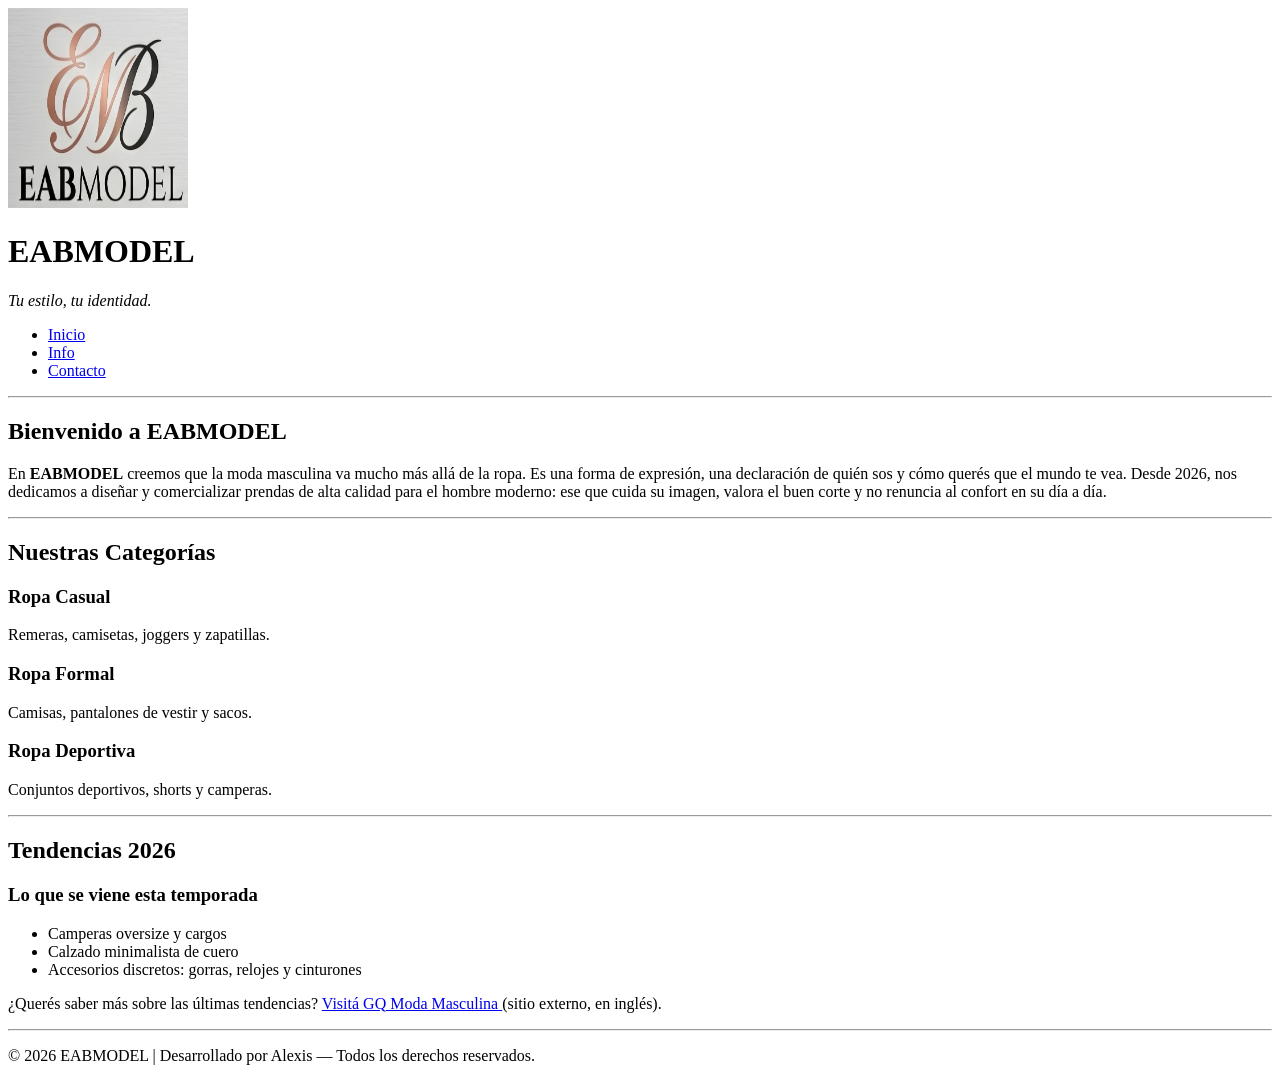
==== index.html @ 86495508 "Agregue imagenes, titulos e informacion. Incluyendo la carpeta Imagenes para guardar las futuras fot" ====
<!DOCTYPE html>
<html lang="es">
<head>
    <meta charset="UTF-8">
    <meta name="viewport" content="width=device-width, initial-scale=1.0">      
    <title>EABMODEL | Indumentaria Masculina</title>
</head>
<body>
    <header>
        <img src="Imagenes/Logo_EABMODEL.jpeg" alt="Logo EABMODEL" width="180" height="200">
        <h1>EABMODEL</h1>
        <p><em>Tu estilo, tu identidad.</em></p>
        <nav>
            <ul>
                <li><a href="index.html">Inicio</a></li>
                <li><a href="info.html">Info</a></li>
                <li><a href="contacto.html">Contacto</a></li>
            </ul>
        </nav>
    </header>

    <hr>

    <main>
        <section id="bienvenida">
            <h2>Bienvenido a EABMODEL</h2>
            <p>En <strong>EABMODEL</strong> creemos que la moda masculina va mucho más allá de la ropa. Es una forma de expresión, una declaración de quién sos y cómo querés que el mundo te vea. Desde 2026, nos dedicamos a diseñar y comercializar prendas de alta calidad para el hombre moderno: ese que cuida su imagen, valora el buen corte y no renuncia al confort en su día a día.</p>
        </section>

        <hr>

        <section id="categorias">
            <h2>Nuestras Categorías</h2>
            <article>
                <h3>Ropa Casual</h3>
                <p>Remeras, camisetas, joggers y zapatillas.</p>
            </article>
            <article>
                <h3>Ropa Formal</h3>
                <p>Camisas, pantalones de vestir y sacos.</p>
            </article>
            <article>
                <h3>Ropa Deportiva</h3>
                <p>Conjuntos deportivos, shorts y camperas.</p>
            </article>
        </section>

        <hr>

        <section id="tendencias">
            <h2>Tendencias 2026</h2>
            <h3>Lo que se viene esta temporada</h3>
            <ul>
                <li>Camperas oversize y cargos</li>
                <li>Calzado minimalista de cuero</li>
                <li>Accesorios discretos: gorras, relojes y cinturones</li>
            </ul>
            <p>
                ¿Querés saber más sobre las últimas tendencias?
                <a href="https://www.kronosindumentaria.com.ar/" target="_blank" rel="noopener noreferrer">
                    Visitá GQ Moda Masculina
                </a>
                (sitio externo, en inglés).
            </p>
        </section>

    </main>

    <hr>

    <footer>
        <p>&copy; 2026 EABMODEL | Desarrollado por Alexis &mdash; Todos los derechos reservados.</p>
    </footer>

</body>
</html>
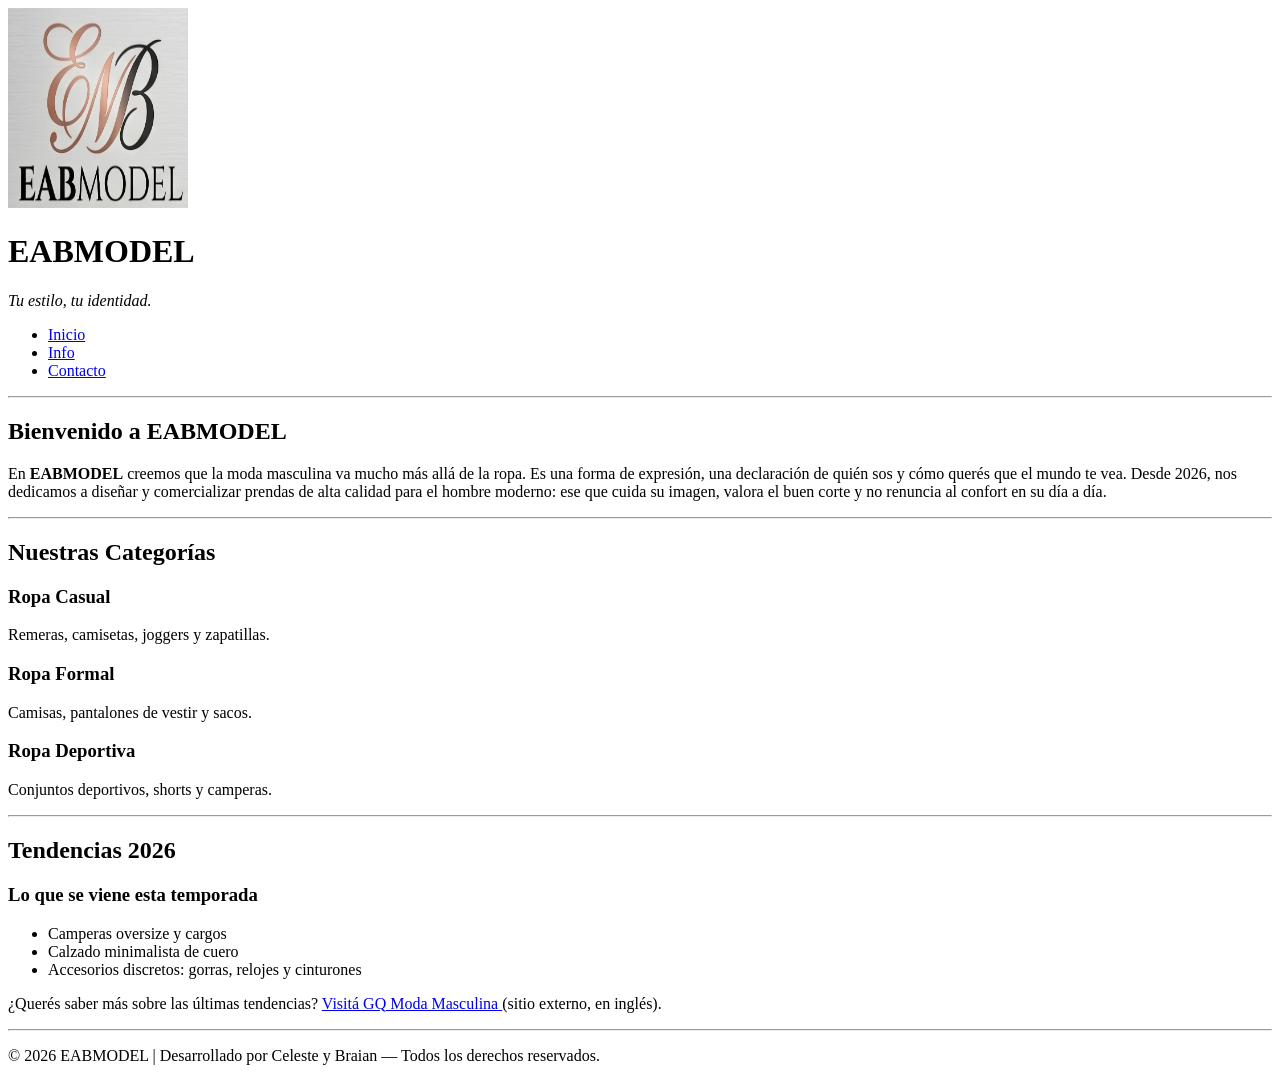
==== commit 9bcfa9b5: "Agregue el nombre de ambos autores en el footer" ====
--- a/index.html
+++ b/index.html
@@ -69,7 +69,7 @@
     <hr>
 
     <footer>
-        <p>&copy; 2026 EABMODEL | Desarrollado por Alexis &mdash; Todos los derechos reservados.</p>
+        <p>&copy; 2026 EABMODEL | Desarrollado por Celeste y Braian &mdash; Todos los derechos reservados.</p>
     </footer>
 
 </body>
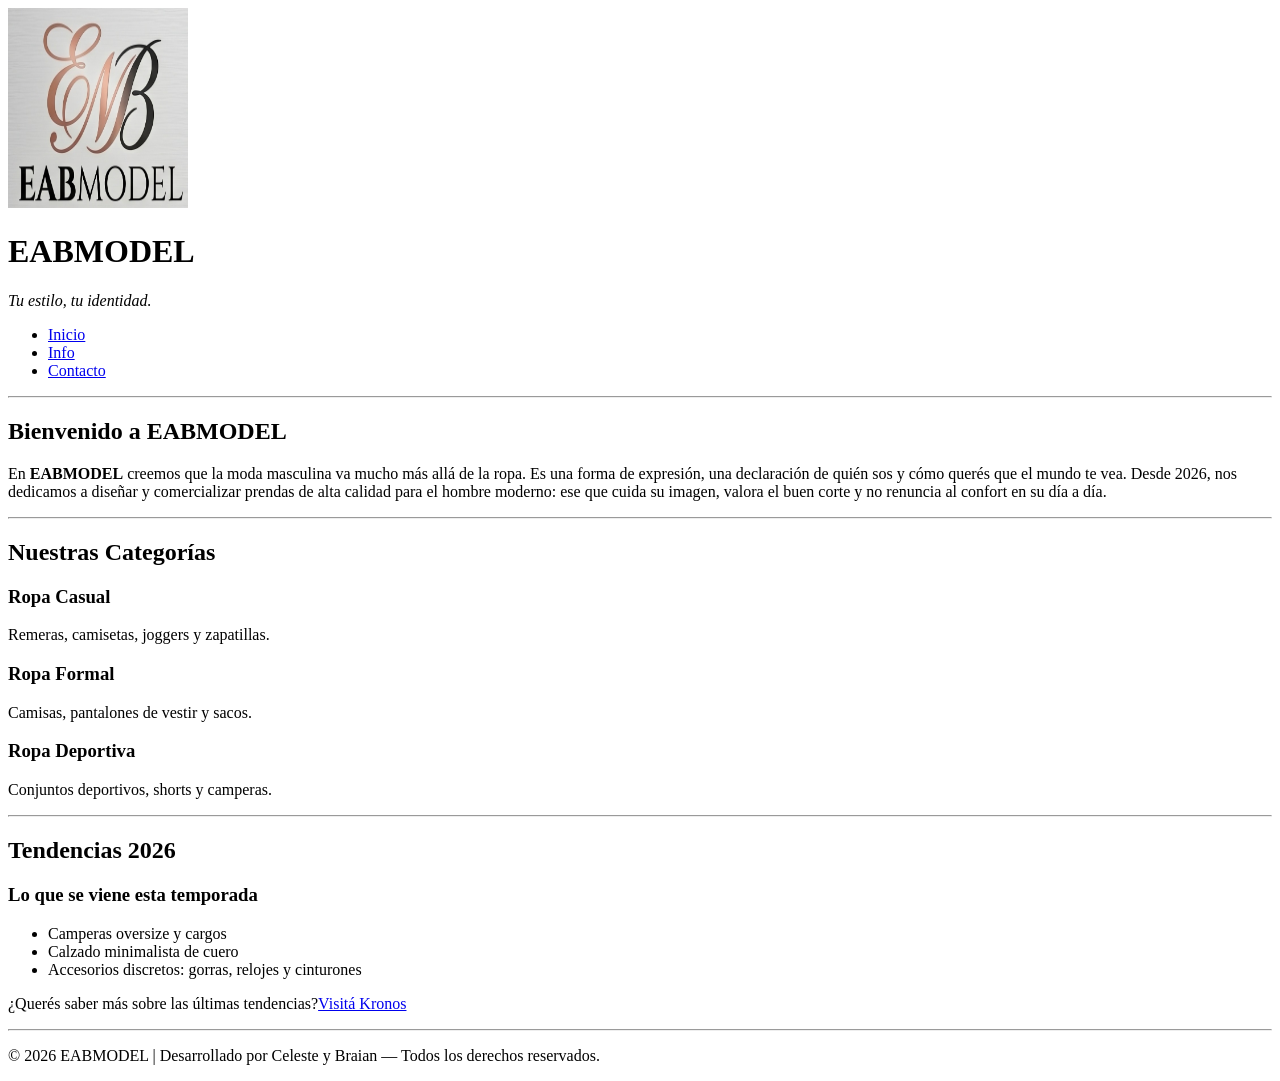
==== commit 3263de2e: "Agrugue un nuevo archivo repuesta.html para que cuando se Envie un formulario salga una pantalla dan" ====
--- a/index.html
+++ b/index.html
@@ -55,13 +55,7 @@
                 <li>Calzado minimalista de cuero</li>
                 <li>Accesorios discretos: gorras, relojes y cinturones</li>
             </ul>
-            <p>
-                ¿Querés saber más sobre las últimas tendencias?
-                <a href="https://www.kronosindumentaria.com.ar/" target="_blank" rel="noopener noreferrer">
-                    Visitá GQ Moda Masculina
-                </a>
-                (sitio externo, en inglés).
-            </p>
+            <p>¿Querés saber más sobre las últimas tendencias?<a href="https://www.kronosindumentaria.com.ar/" target="_blank" rel="noopener noreferrer">Visitá Kronos</a></p>
         </section>
 
     </main>
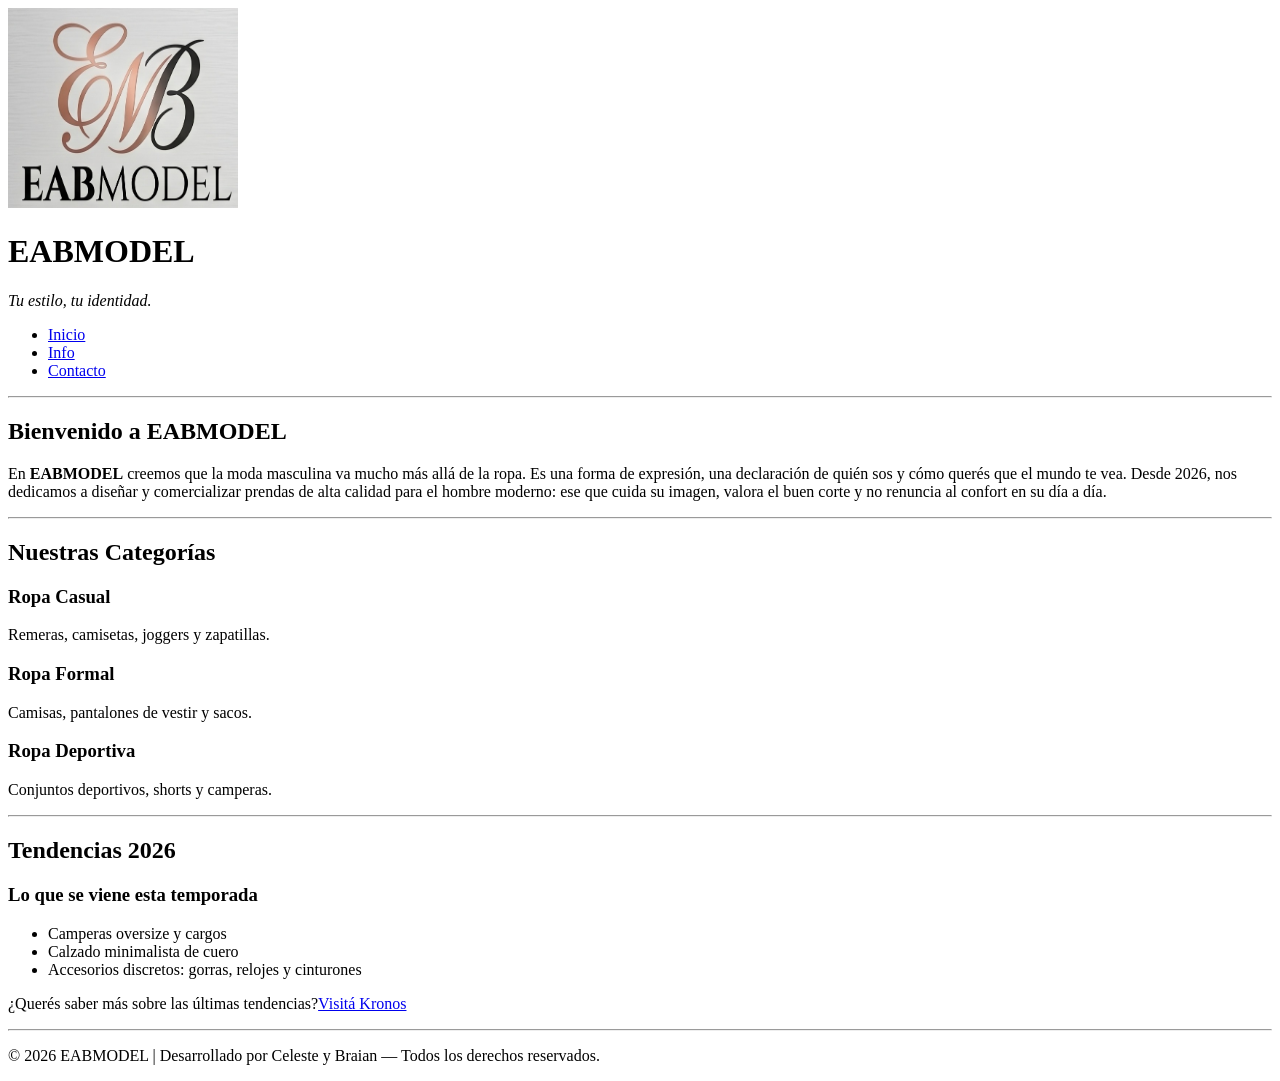
==== commit 739b3016: "Agregue clases a todas las etiquetas para facilitar el CSS, tambien agregue el link para vincular el" ====
--- a/index.html
+++ b/index.html
@@ -2,15 +2,16 @@
 <html lang="es">
 <head>
     <meta charset="UTF-8">
-    <meta name="viewport" content="width=device-width, initial-scale=1.0">      
+    <meta name="viewport" content="width=device-width, initial-scale=1.0">
+    <link rel="stylesheet" href="style.css">
     <title>EABMODEL | Indumentaria Masculina</title>
 </head>
 <body>
-    <header>
-        <img src="Imagenes/Logo_EABMODEL.jpeg" alt="Logo EABMODEL" width="180" height="200">
+    <header class="header">
+        <img src="Imagenes/Logo_EABMODEL.jpeg" alt="Logo EABMODEL" width="230" height="200">
         <h1>EABMODEL</h1>
         <p><em>Tu estilo, tu identidad.</em></p>
-        <nav>
+        <nav class="nav">
             <ul>
                 <li><a href="index.html">Inicio</a></li>
                 <li><a href="info.html">Info</a></li>
@@ -21,15 +22,15 @@
 
     <hr>
 
-    <main>
-        <section id="bienvenida">
+    <main class="main">
+        <section class="bienvenida">
             <h2>Bienvenido a EABMODEL</h2>
             <p>En <strong>EABMODEL</strong> creemos que la moda masculina va mucho más allá de la ropa. Es una forma de expresión, una declaración de quién sos y cómo querés que el mundo te vea. Desde 2026, nos dedicamos a diseñar y comercializar prendas de alta calidad para el hombre moderno: ese que cuida su imagen, valora el buen corte y no renuncia al confort en su día a día.</p>
         </section>
 
         <hr>
 
-        <section id="categorias">
+        <section class="categorias">
             <h2>Nuestras Categorías</h2>
             <article>
                 <h3>Ropa Casual</h3>
@@ -47,7 +48,7 @@
 
         <hr>
 
-        <section id="tendencias">
+        <section class="tendencias">
             <h2>Tendencias 2026</h2>
             <h3>Lo que se viene esta temporada</h3>
             <ul>
@@ -62,7 +63,7 @@
 
     <hr>
 
-    <footer>
+    <footer class="footer">
         <p>&copy; 2026 EABMODEL | Desarrollado por Celeste y Braian &mdash; Todos los derechos reservados.</p>
     </footer>
 
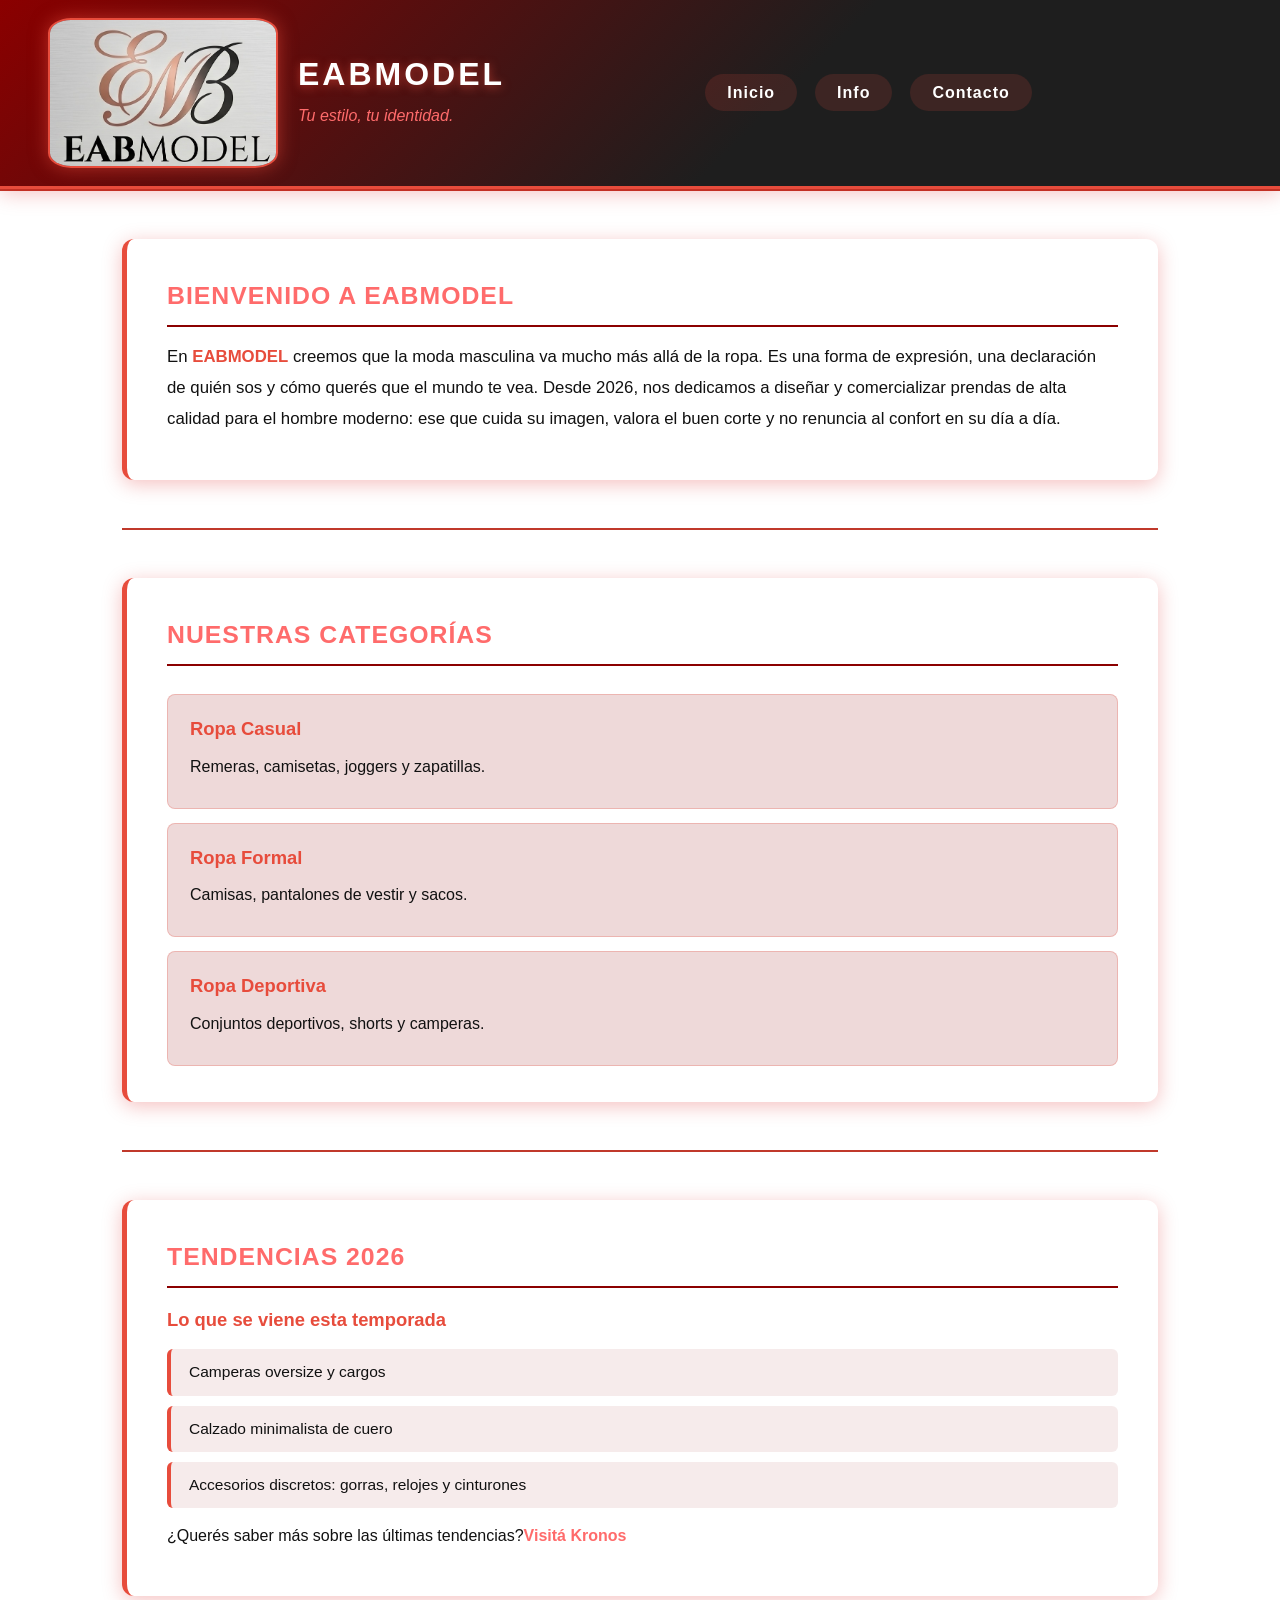
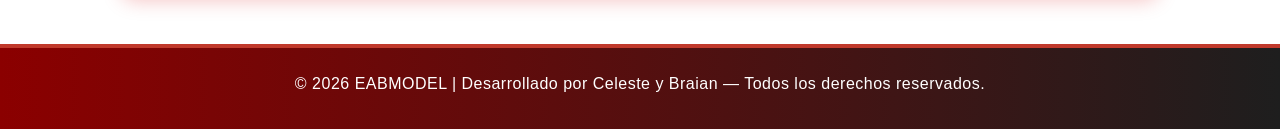
==== commit a72df89f: "Agregue una estructura CSS que incluye el index completo y el nav y footer" ====
--- a/index.html
+++ b/index.html
@@ -8,16 +8,22 @@
 </head>
 <body>
     <header class="header">
-        <img src="Imagenes/Logo_EABMODEL.jpeg" alt="Logo EABMODEL" width="230" height="200">
-        <h1>EABMODEL</h1>
-        <p><em>Tu estilo, tu identidad.</em></p>
-        <nav class="nav">
-            <ul>
-                <li><a href="index.html">Inicio</a></li>
-                <li><a href="info.html">Info</a></li>
-                <li><a href="contacto.html">Contacto</a></li>
-            </ul>
-        </nav>
+        <div class="logo_texto">
+        <img src="Imagenes/Logo_EABMODEL.jpeg" alt="Logo EABMODEL">
+
+            <div class="header_info">
+                <h1>EABMODEL</h1>
+                <p><em>Tu estilo, tu identidad.</em></p>
+            </div>
+        </div>
+
+    <nav class="nav">
+        <ul>
+            <li><a href="index.html">Inicio</a></li>
+            <li><a href="info.html">Info</a></li>
+            <li><a href="contacto.html">Contacto</a></li>
+        </ul>
+    </nav>
     </header>
 
     <hr>
--- a/style.css
+++ b/style.css
@@ -0,0 +1,278 @@
+
+:root {
+    --rojo-oscuro:    #8B0000;
+    --rojo-principal: #C0392B;
+    --rojo-vivo:      #E74C3C;
+    --rojo-claro:     #FF6B6B;
+    --negro:          #111111;
+    --gris-oscuro:    #1E1E1E;
+    --gris-medio:     #2C2C2C;
+    --gris-claro:     #F5F5F5;
+    --blanco:         #FFFFFF;
+    --sombra:         0 4px 20px rgba(216, 5, 5, 0.25);
+    --transicion:     0.3s ease; /* hace que la transición sea suave y tenga una duración de 0.3s*/
+}
+
+/* ---------- Reset---------- */
+* {
+    box-sizing: border-box;
+    margin: 0; /* Elimina el margen por defecto de todos los elementos */
+    padding: 0; /* Elimina el padding por defecto de todos los elementos */
+}
+
+body {
+    font-family: 'Lucida Sans', 'Lucida Sans Regular', 'Lucida Grande', 'Lucida Sans Unicode', Geneva, Verdana, sans-serif; /* Define la fuente por defecto*/
+    background-color: var(--blanco); /* color de fondo de toda la página*/
+    color: var(--negro); /* color del texto*/
+    line-height: 1.7; /* espacio entre líneas*/
+    min-height: 100vh; /* altura minima de la página*/
+    display: flex; /* Los elementos van en fila*/
+    flex-direction: column; /* Los elementos van en columna*/
+}
+
+/* Separadores hr */
+hr {
+    border: none; /* elimina el borde por defecto*/
+    border-top: 2px solid var(--rojo-principal); /* color y grosor del borde*/
+    margin: 0; /* elimina el margen por defecto*/
+}
+
+.header {
+    background: linear-gradient(135deg, var(--rojo-oscuro) 0%, var(--gris-oscuro) 60%);/*Gradient es una transicion entre dos colores*/
+    display: flex; /* Los elementos van en fila*/
+    justify-content: space-between; /*Los elementos se separan*/
+    align-items: center; /* Los elementos se alinean al centro*/
+    padding: 18px 48px; /* 18px arriba y abajo, 48px izquierda y derecha*/
+    box-shadow: var(--sombra); /* Sombra del header*/
+    position: sticky; /* Hace que el header se quede en la parte superior al hacer scroll*/
+    top: 0; /* Distancia del header al tope*/
+    z-index: 100; /* Orden de las capas*/
+    border-bottom: 3px solid var(--rojo-vivo); /* Borde inferior*/
+}
+
+/* Logo + texto */
+.logo_texto {
+    display: flex; /* Establece el modelo de caja flex*/
+    align-items: center; /*Alinea los elementos verticalmente*/
+    gap: 20px; /* Espacio entre elementos*/
+}
+
+/* Logo */
+.header img {
+    width: 230px; /*Tamaño del logo*/
+    height: 150px;/*Tamaño del logo*/
+    object-fit: cover; /* Hace que la imagen cubra todo el contenedor*/
+    border-radius: 10%; /*Redondea los bordes del logo*/
+    border: 2px solid var(--rojo-vivo);/*Borde del logo*/
+    box-shadow: 0 0 18px rgba(231, 76, 60, 0.55);/*Sombra del logo*/
+    transition: transform var(--transicion), box-shadow var(--transicion);/* Transición del logo*/
+}
+
+.header img:hover {
+    transform: scale(1.07);/* Escala el logo al pasar el mouse*/
+    box-shadow: 0 0 28px rgba(231, 76, 60, 0.85);/* Sombra del logo al pasar el mouse*/
+}
+
+/* Texto */
+.header_info {
+    display: flex; /* Establece el modelo de caja flex*/
+    flex-direction: column; /* Establece la dirección de los elementos*/
+    justify-content: center; /*Justifica los elementos verticalmente*/
+}
+
+.header_info h1 {
+    font-size: 2rem; /* Tamaño del título*/
+    font-weight: 900; /* Grosor del título*/
+    letter-spacing: 3px; /* Espacio entre letras*/
+    color: var(--blanco); /* Color del título*/
+    text-transform: uppercase; /* Mayúsculas*/
+    text-shadow: 0 2px 10px rgba(231, 76, 60, 0.6); /* Sombra del título*/
+}
+
+.header_info p em {
+    font-size: 1rem;/* Tamaño del párrafo*/
+    color: var(--rojo-claro);/* Color del párrafo*/
+    font-style: italic;/* Cursiva*/
+}
+
+/* NAV */
+.nav {
+    flex: 1; /* Ocupa todo el espacio disponible*/
+    display: flex; /* Establece el modelo de caja flex*/
+    justify-content: center; /*Centra los elementos horizontalmente*/
+}
+
+.nav ul {
+    list-style: none; /* Elimina la viñeta*/
+    display: flex; /* Establece el modelo de caja flex*/
+    gap: 18px; /* Espacio entre elementos*/
+    align-items: center; /*Alinea los elementos verticalmente*/
+}
+
+.nav ul li a {
+    color: var(--blanco); /* Color del texto*/
+    text-decoration: none; /* Elimina el subrayado*/
+    font-weight: 600; /* Grosor del texto*/
+    font-size: 1rem; /* Tamaño del texto*/
+    letter-spacing: 1px; /* Espacio entre letras*/
+    padding: 8px 20px; /* Padding del botón*/
+    border-radius: 30px; /* Redondea los bordes*/
+    border: 2px solid transparent; /* Borde transparente*/
+    background-color: rgba(231, 76, 60, 0.15);/* Color de fondo*/
+    transition: background-color var(--transicion),/* Transición del botón*/
+                border-color var(--transicion),/* Transición del botón*/
+                transform var(--transicion);/* Transición del botón*/
+}
+
+.nav ul li a:hover {
+    background-color: var(--rojo-vivo);
+    border-color: var(--rojo-claro);
+    transform: translateY(-2px);
+}
+
+/*MAIN*/
+
+.main {
+    flex: 1; /* El main ocupa todo el espacio disponible*/
+    max-width: 1100px;/* Ancho máximo del main*/
+    width: 100%;/* Ancho del main*/
+    margin: 48px auto;/* Margen del main*/
+    padding: 0 32px;/* Padding del main*/
+    display: flex; /* Establece el modelo de caja flex*/
+    flex-direction: column; /* Establece la dirección de los elementos*/
+    gap: 48px; /* Espacio entre los elementos*/
+}
+
+/* SECCIONES GENERALES*/
+
+.main section {
+    background: var(--blanco); /* Color de fondo*/
+    border-radius: 12px; /* Redondea los bordes*/
+    padding: 36px 40px; /* Padding del contenido*/
+    border-left: 5px solid var(--rojo-vivo); /* Borde izquierdo*/
+    box-shadow: var(--sombra); /* Sombra del contenido*/
+    transition: transform var(--transicion) /* Transición del contenido*/
+}
+
+.main section:hover {
+    transform: translateY(-3px); /* Efecto de elevación al pasar el mouse*/
+}
+
+/* ---------- Títulos ---------- */
+
+h1 { font-size: 2rem; /* Tamaño del título*/ }
+
+h2 {
+    font-size: 1.55rem;/* Tamaño del título*/
+    font-weight: 700;/* Grosor del título*/
+    color: var(--rojo-claro);/* Color del título*/
+    margin-bottom: 14px;/* Margen inferior*/
+    padding-bottom: 8px;/* Padding inferior*/
+    border-bottom: 2px solid var(--rojo-oscuro);/* Borde inferior*/
+    letter-spacing: 1px;/* Espacio entre letras*/
+    text-transform: uppercase;/* Mayúsculas*/
+}
+
+h3 {
+    font-size: 1.15rem;/* Tamaño del título*/
+    font-weight: 600;/* Grosor del título*/
+    color: var(--rojo-vivo);/* Color del título*/
+    margin: 16px 0 8px;/* Margen del título*/
+}
+
+p {
+    color: var(--negro);/* Color del texto*/
+    font-size: 1rem;/* Tamaño del texto*/
+    margin-bottom: 10px;/* Margen inferior*/
+}
+
+/* ---------- Links dentro del contenido ---------- */
+a {
+    color: var(--rojo-claro);/* Color del link*/
+    text-decoration: none;/* Elimina el subrayado*/
+    font-weight: 600;/* Grosor del link*/
+    transition: color var(--transicion);/* Transición del link*/
+}
+
+a:hover {
+    color: var(--rojo-oscuro);/* Color del link*/
+    text-decoration: underline;/* Subrayado*/
+}
+
+/* INDEX — Sección Bienvenida */
+
+.bienvenida p {
+    font-size: 1.05rem;/* Tamaño del texto*/
+    line-height: 1.85;/* Espaciado entre líneas*/   
+}
+
+.bienvenida strong {
+    color: var(--rojo-vivo);/* Color del link*/
+}
+
+/* INDEX — Sección Categorías */
+
+.categorias {
+    display: flex;/* Establece el modelo de caja flex*/
+    flex-direction: column;/* Establece la dirección de los elementos*/
+    gap: 0;/* Espacio entre elementos*/
+}
+
+.categorias > div,  
+.categorias article {
+    background: rgba(139, 0, 0, 0.15);/* Color de fondo*/
+    border-radius: 8px;/* Redondea los bordes*/
+    padding: 18px 22px;/* Padding del contenido*/
+    margin-top: 14px;/* Margen superior*/
+    border: 1px solid rgba(231, 76, 60, 0.25);/* Borde del contenido*/
+    transition: background-color var(--transicion), border-color var(--transicion);/* Transición del contenido*/
+}
+
+.categorias article:hover {
+    background-color: rgba(192, 57, 43, 0.2);/* Color de fondo*/
+    border-color: var(--rojo-vivo);/* Color del borde*/
+}
+
+.categorias article h3 {
+    margin-top: 0;/* Margen superior*/
+}
+
+/* INDEX — Sección Tendencias */
+
+.tendencias ul {
+    list-style: none;/* Elimina la viñeta*/
+    padding: 0;/* Padding del contenido*/
+    margin: 14px 0;/* Margen del contenido*/
+    display: flex;/* Establece el modelo de caja flex*/
+    flex-direction: column;/* Establece la dirección de los elementos*/
+    gap: 10px;/* Espacio entre elementos*/
+}
+
+.tendencias ul li {
+    padding: 10px 18px;/* Padding del contenido*/
+    background: rgba(139, 0, 0, 0.08);/* Color de fondo*/
+    border-radius: 6px;/* Redondea los bordes*/
+    border-left: 4px solid var(--rojo-vivo);/* Borde izquierdo*/
+    color: var(--negro);/* Color del texto*/
+    font-size: 0.97rem;/* Tamaño del texto*/
+    transition: background-color var(--transicion);/* Transición del contenido*/
+}
+
+.tendencias ul li:hover {
+    background-color: rgba(231, 76, 60, 0.2);/* Color de fondo*/
+}
+
+/*FOOTER*/
+.footer {
+    background: linear-gradient(90deg, var(--rojo-oscuro), var(--gris-oscuro));
+    text-align: center;/* Centra el texto*/
+    padding: 22px 32px;/* Padding del contenido*/
+    font-size: 0.88rem;/* Tamaño del texto*/
+    letter-spacing: 0.5px;/* Espacio entre letras*/
+    border-top: 2px solid var(--rojo-principal);/* Borde superior*/
+    margin-top: auto;/* Margen superior*/
+}
+
+.footer, .footer p {
+    color: white;
+}
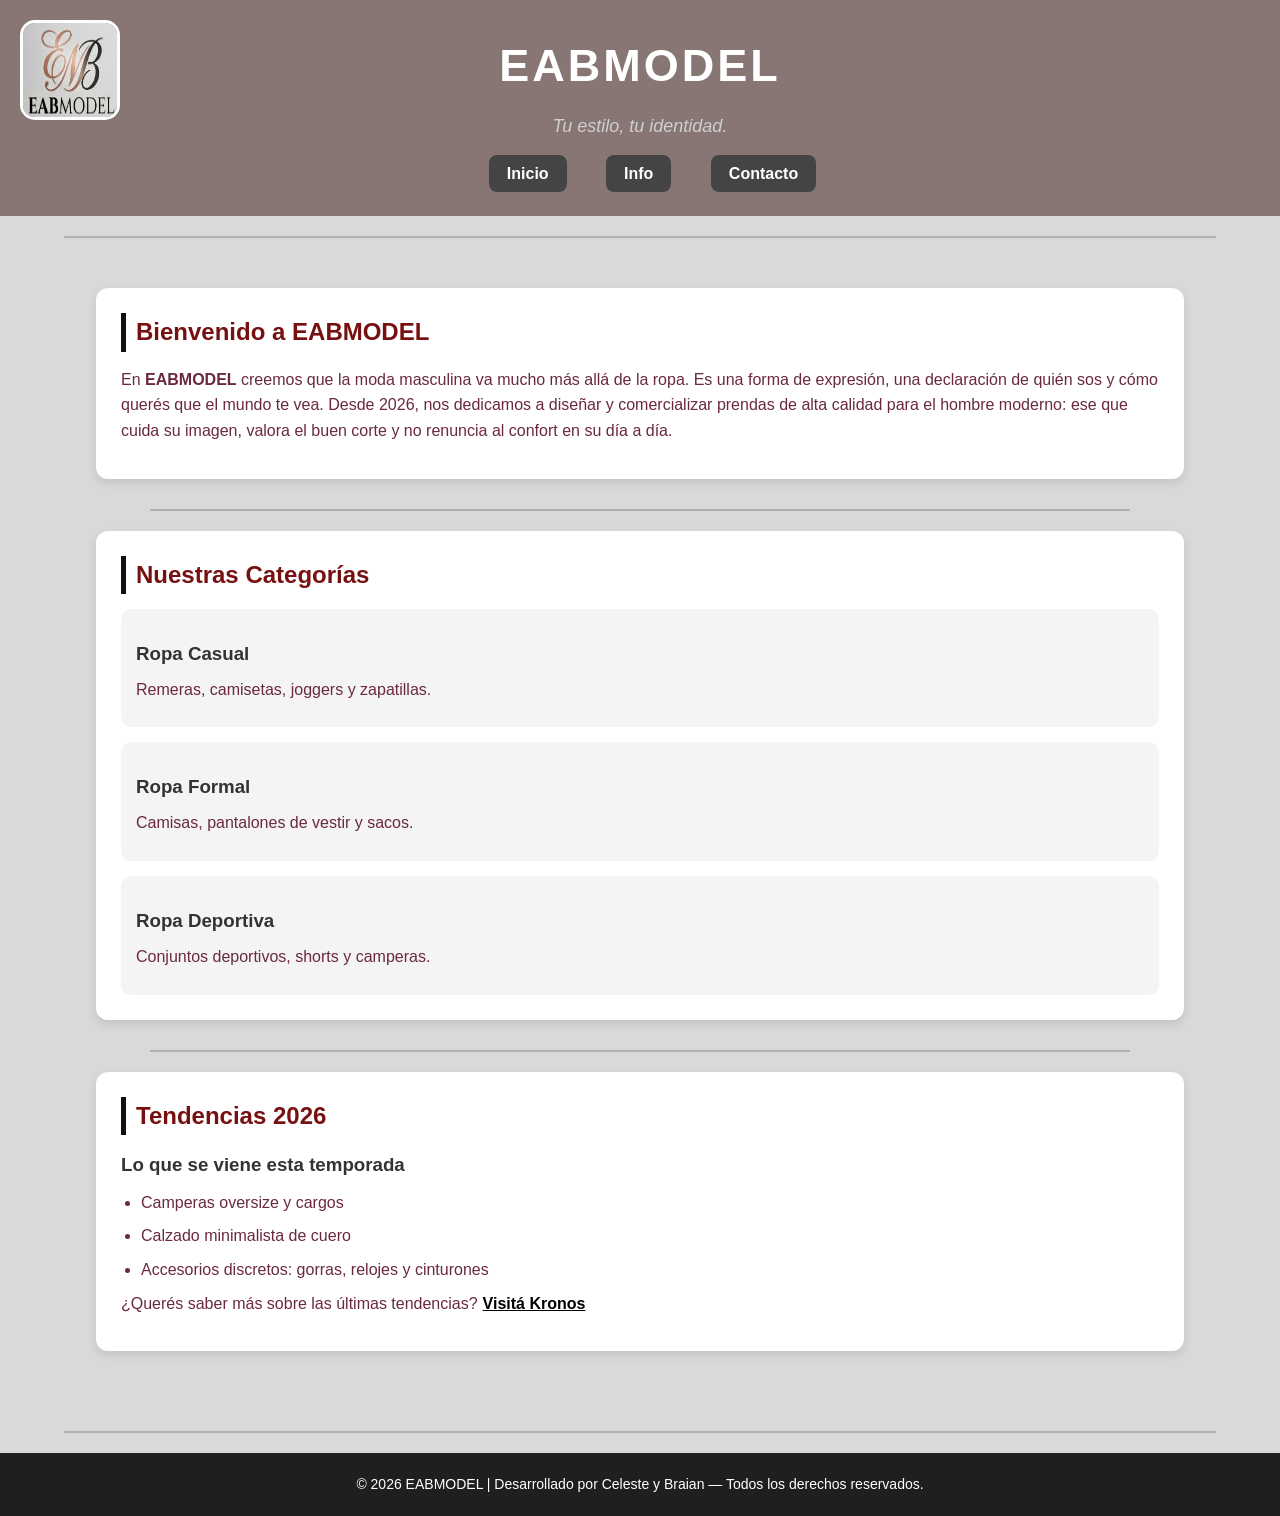
==== commit 147ed25a: "cambios" ====
--- a/index.html
+++ b/index.html
@@ -2,41 +2,35 @@
 <html lang="es">
 <head>
     <meta charset="UTF-8">
-    <meta name="viewport" content="width=device-width, initial-scale=1.0">
+    <meta name="viewport" content="width=device-width, initial-scale=1.0">      
+    <title>EABMODEL | Indumentaria Masculina</title>
     <link rel="stylesheet" href="style.css">
-    <title>EABMODEL | Indumentaria Masculina</title>
 </head>
 <body>
-    <header class="header">
-        <div class="logo_texto">
-        <img src="Imagenes/Logo_EABMODEL.jpeg" alt="Logo EABMODEL">
-
-            <div class="header_info">
-                <h1>EABMODEL</h1>
-                <p><em>Tu estilo, tu identidad.</em></p>
-            </div>
-        </div>
-
-    <nav class="nav">
-        <ul>
-            <li><a href="index.html">Inicio</a></li>
-            <li><a href="info.html">Info</a></li>
-            <li><a href="contacto.html">Contacto</a></li>
-        </ul>
-    </nav>
+    <header>
+        <img src="Imagenes/Logo_EABMODEL.jpeg" alt="Logo EABMODEL" width="100" height="100">
+        <h1>EABMODEL</h1>
+        <p><em>Tu estilo, tu identidad.</em></p>
+        <nav>
+            <ul>
+                <li><a href="index.html">Inicio</a></li>
+                <li><a href="info.html">Info</a></li>
+                <li><a href="contacto.html">Contacto</a></li>
+            </ul>
+        </nav>
     </header>
 
     <hr>
 
-    <main class="main">
-        <section class="bienvenida">
+    <main>
+        <section id="bienvenida">
             <h2>Bienvenido a EABMODEL</h2>
             <p>En <strong>EABMODEL</strong> creemos que la moda masculina va mucho más allá de la ropa. Es una forma de expresión, una declaración de quién sos y cómo querés que el mundo te vea. Desde 2026, nos dedicamos a diseñar y comercializar prendas de alta calidad para el hombre moderno: ese que cuida su imagen, valora el buen corte y no renuncia al confort en su día a día.</p>
         </section>
 
         <hr>
 
-        <section class="categorias">
+        <section id="categorias">
             <h2>Nuestras Categorías</h2>
             <article>
                 <h3>Ropa Casual</h3>
@@ -54,7 +48,7 @@
 
         <hr>
 
-        <section class="tendencias">
+        <section id="tendencias">
             <h2>Tendencias 2026</h2>
             <h3>Lo que se viene esta temporada</h3>
             <ul>
@@ -69,7 +63,7 @@
 
     <hr>
 
-    <footer class="footer">
+    <footer>
         <p>&copy; 2026 EABMODEL | Desarrollado por Celeste y Braian &mdash; Todos los derechos reservados.</p>
     </footer>
 
--- a/style.css
+++ b/style.css
@@ -1,278 +1,201 @@
 
-:root {
-    --rojo-oscuro:    #8B0000;
-    --rojo-principal: #C0392B;
-    --rojo-vivo:      #E74C3C;
-    --rojo-claro:     #FF6B6B;
-    --negro:          #111111;
-    --gris-oscuro:    #1E1E1E;
-    --gris-medio:     #2C2C2C;
-    --gris-claro:     #F5F5F5;
-    --blanco:         #FFFFFF;
-    --sombra:         0 4px 20px rgba(216, 5, 5, 0.25);
-    --transicion:     0.3s ease; /* hace que la transición sea suave y tenga una duración de 0.3s*/
-}
-
-/* ---------- Reset---------- */
 * {
+    margin: 0;
+    padding: 0;
     box-sizing: border-box;
-    margin: 0; /* Elimina el margen por defecto de todos los elementos */
-    padding: 0; /* Elimina el padding por defecto de todos los elementos */
 }
 
 body {
-    font-family: 'Lucida Sans', 'Lucida Sans Regular', 'Lucida Grande', 'Lucida Sans Unicode', Geneva, Verdana, sans-serif; /* Define la fuente por defecto*/
-    background-color: var(--blanco); /* color de fondo de toda la página*/
-    color: var(--negro); /* color del texto*/
-    line-height: 1.7; /* espacio entre líneas*/
-    min-height: 100vh; /* altura minima de la página*/
-    display: flex; /* Los elementos van en fila*/
-    flex-direction: column; /* Los elementos van en columna*/
-}
-
-/* Separadores hr */
+    font-family: Arial, Helvetica, sans-serif;
+    background-color: #d9d9d9;
+    color: #6a2941;
+    line-height: 1.6;
+    display: flex;
+    flex-direction: column;
+}
+
+
+header {
+    background-color: #887675;
+    color: white;
+    text-align: center;
+    padding: 30px 20px;
+}
+
+header img {
+    position: absolute;
+    top: 20px;
+    left: 20px;
+    border-radius: 15px;
+    margin-bottom: 15px;
+    border: 3px solid white;
+}
+
+header h1 {
+    font-size: 45px;
+    letter-spacing: 3px;
+    margin-bottom: 10px;
+}
+
+header p {
+    font-size: 18px;
+    color: #cfcfcf;
+    margin-bottom: 20px;
+}
+
+
+nav ul {
+    list-style: none;
+}
+
+nav ul li {
+    display: inline-block;
+    margin: 0 15px;
+    top: 20px;
+    left: 20px;
+}
+
+nav ul li a {
+    text-decoration: none;
+    color: white;
+    background-color: #444;
+    padding: 10px 18px;
+    border-radius: 8px;
+    transition: 0.3s;
+}
+
+nav ul li a:hover {
+    background-color: #ffffff;
+    color: #6a2941;
+}
+
+
+main {
+    width: 85%;
+    margin: 30px auto;
+}
+
+
+section {
+    background-color: white;
+    padding: 25px;
+    margin-bottom: 30px;
+    border-radius: 12px;
+    box-shadow: 0px 4px 10px rgba(0,0,0,0.1);
+}
+
+section h2 {
+    color: #771111;
+    margin-bottom: 15px;
+    border-left: 5px solid #111;
+    padding-left: 10px;
+}
+
+section h3 {
+    margin-top: 15px;
+    margin-bottom: 8px;
+    color: #333;
+}
+
+section p {
+    margin-bottom: 10px;
+}
+
+
+article {
+    background-color: #f4f4f4;
+    padding: 15px;
+    border-radius: 10px;
+    margin-top: 15px;
+    transition: 0.3s;
+}
+
+article:hover {
+    transform: scale(1.02);
+    background-color: #ececec;
+}
+
+
+ul {
+    margin-left: 20px;
+    margin-top: 10px;
+}
+
+ul li {
+    margin-bottom: 8px;
+}
+
+
+a {
+    color: #000;
+    font-weight: bold;
+    margin-left: 5px;
+}
+
+a:hover {
+    color: #555;
+}
+
+
 hr {
-    border: none; /* elimina el borde por defecto*/
-    border-top: 2px solid var(--rojo-principal); /* color y grosor del borde*/
-    margin: 0; /* elimina el margen por defecto*/
-}
-
-.header {
-    background: linear-gradient(135deg, var(--rojo-oscuro) 0%, var(--gris-oscuro) 60%);/*Gradient es una transicion entre dos colores*/
-    display: flex; /* Los elementos van en fila*/
-    justify-content: space-between; /*Los elementos se separan*/
-    align-items: center; /* Los elementos se alinean al centro*/
-    padding: 18px 48px; /* 18px arriba y abajo, 48px izquierda y derecha*/
-    box-shadow: var(--sombra); /* Sombra del header*/
-    position: sticky; /* Hace que el header se quede en la parte superior al hacer scroll*/
-    top: 0; /* Distancia del header al tope*/
-    z-index: 100; /* Orden de las capas*/
-    border-bottom: 3px solid var(--rojo-vivo); /* Borde inferior*/
-}
-
-/* Logo + texto */
-.logo_texto {
-    display: flex; /* Establece el modelo de caja flex*/
-    align-items: center; /*Alinea los elementos verticalmente*/
-    gap: 20px; /* Espacio entre elementos*/
-}
-
-/* Logo */
-.header img {
-    width: 230px; /*Tamaño del logo*/
-    height: 150px;/*Tamaño del logo*/
-    object-fit: cover; /* Hace que la imagen cubra todo el contenedor*/
-    border-radius: 10%; /*Redondea los bordes del logo*/
-    border: 2px solid var(--rojo-vivo);/*Borde del logo*/
-    box-shadow: 0 0 18px rgba(231, 76, 60, 0.55);/*Sombra del logo*/
-    transition: transform var(--transicion), box-shadow var(--transicion);/* Transición del logo*/
-}
-
-.header img:hover {
-    transform: scale(1.07);/* Escala el logo al pasar el mouse*/
-    box-shadow: 0 0 28px rgba(231, 76, 60, 0.85);/* Sombra del logo al pasar el mouse*/
-}
-
-/* Texto */
-.header_info {
-    display: flex; /* Establece el modelo de caja flex*/
-    flex-direction: column; /* Establece la dirección de los elementos*/
-    justify-content: center; /*Justifica los elementos verticalmente*/
-}
-
-.header_info h1 {
-    font-size: 2rem; /* Tamaño del título*/
-    font-weight: 900; /* Grosor del título*/
-    letter-spacing: 3px; /* Espacio entre letras*/
-    color: var(--blanco); /* Color del título*/
-    text-transform: uppercase; /* Mayúsculas*/
-    text-shadow: 0 2px 10px rgba(231, 76, 60, 0.6); /* Sombra del título*/
-}
-
-.header_info p em {
-    font-size: 1rem;/* Tamaño del párrafo*/
-    color: var(--rojo-claro);/* Color del párrafo*/
-    font-style: italic;/* Cursiva*/
-}
-
-/* NAV */
-.nav {
-    flex: 1; /* Ocupa todo el espacio disponible*/
-    display: flex; /* Establece el modelo de caja flex*/
-    justify-content: center; /*Centra los elementos horizontalmente*/
-}
-
-.nav ul {
-    list-style: none; /* Elimina la viñeta*/
-    display: flex; /* Establece el modelo de caja flex*/
-    gap: 18px; /* Espacio entre elementos*/
-    align-items: center; /*Alinea los elementos verticalmente*/
-}
-
-.nav ul li a {
-    color: var(--blanco); /* Color del texto*/
-    text-decoration: none; /* Elimina el subrayado*/
-    font-weight: 600; /* Grosor del texto*/
-    font-size: 1rem; /* Tamaño del texto*/
-    letter-spacing: 1px; /* Espacio entre letras*/
-    padding: 8px 20px; /* Padding del botón*/
-    border-radius: 30px; /* Redondea los bordes*/
-    border: 2px solid transparent; /* Borde transparente*/
-    background-color: rgba(231, 76, 60, 0.15);/* Color de fondo*/
-    transition: background-color var(--transicion),/* Transición del botón*/
-                border-color var(--transicion),/* Transición del botón*/
-                transform var(--transicion);/* Transición del botón*/
-}
-
-.nav ul li a:hover {
-    background-color: var(--rojo-vivo);
-    border-color: var(--rojo-claro);
-    transform: translateY(-2px);
-}
-
-/*MAIN*/
-
-.main {
-    flex: 1; /* El main ocupa todo el espacio disponible*/
-    max-width: 1100px;/* Ancho máximo del main*/
-    width: 100%;/* Ancho del main*/
-    margin: 48px auto;/* Margen del main*/
-    padding: 0 32px;/* Padding del main*/
-    display: flex; /* Establece el modelo de caja flex*/
-    flex-direction: column; /* Establece la dirección de los elementos*/
-    gap: 48px; /* Espacio entre los elementos*/
-}
-
-/* SECCIONES GENERALES*/
-
-.main section {
-    background: var(--blanco); /* Color de fondo*/
-    border-radius: 12px; /* Redondea los bordes*/
-    padding: 36px 40px; /* Padding del contenido*/
-    border-left: 5px solid var(--rojo-vivo); /* Borde izquierdo*/
-    box-shadow: var(--sombra); /* Sombra del contenido*/
-    transition: transform var(--transicion) /* Transición del contenido*/
-}
-
-.main section:hover {
-    transform: translateY(-3px); /* Efecto de elevación al pasar el mouse*/
-}
-
-/* ---------- Títulos ---------- */
-
-h1 { font-size: 2rem; /* Tamaño del título*/ }
-
-h2 {
-    font-size: 1.55rem;/* Tamaño del título*/
-    font-weight: 700;/* Grosor del título*/
-    color: var(--rojo-claro);/* Color del título*/
-    margin-bottom: 14px;/* Margen inferior*/
-    padding-bottom: 8px;/* Padding inferior*/
-    border-bottom: 2px solid var(--rojo-oscuro);/* Borde inferior*/
-    letter-spacing: 1px;/* Espacio entre letras*/
-    text-transform: uppercase;/* Mayúsculas*/
-}
-
-h3 {
-    font-size: 1.15rem;/* Tamaño del título*/
-    font-weight: 600;/* Grosor del título*/
-    color: var(--rojo-vivo);/* Color del título*/
-    margin: 16px 0 8px;/* Margen del título*/
-}
-
-p {
-    color: var(--negro);/* Color del texto*/
-    font-size: 1rem;/* Tamaño del texto*/
-    margin-bottom: 10px;/* Margen inferior*/
-}
-
-/* ---------- Links dentro del contenido ---------- */
-a {
-    color: var(--rojo-claro);/* Color del link*/
-    text-decoration: none;/* Elimina el subrayado*/
-    font-weight: 600;/* Grosor del link*/
-    transition: color var(--transicion);/* Transición del link*/
-}
-
-a:hover {
-    color: var(--rojo-oscuro);/* Color del link*/
-    text-decoration: underline;/* Subrayado*/
-}
-
-/* INDEX — Sección Bienvenida */
-
-.bienvenida p {
-    font-size: 1.05rem;/* Tamaño del texto*/
-    line-height: 1.85;/* Espaciado entre líneas*/   
-}
-
-.bienvenida strong {
-    color: var(--rojo-vivo);/* Color del link*/
-}
-
-/* INDEX — Sección Categorías */
-
-.categorias {
-    display: flex;/* Establece el modelo de caja flex*/
-    flex-direction: column;/* Establece la dirección de los elementos*/
-    gap: 0;/* Espacio entre elementos*/
-}
-
-.categorias > div,  
-.categorias article {
-    background: rgba(139, 0, 0, 0.15);/* Color de fondo*/
-    border-radius: 8px;/* Redondea los bordes*/
-    padding: 18px 22px;/* Padding del contenido*/
-    margin-top: 14px;/* Margen superior*/
-    border: 1px solid rgba(231, 76, 60, 0.25);/* Borde del contenido*/
-    transition: background-color var(--transicion), border-color var(--transicion);/* Transición del contenido*/
-}
-
-.categorias article:hover {
-    background-color: rgba(192, 57, 43, 0.2);/* Color de fondo*/
-    border-color: var(--rojo-vivo);/* Color del borde*/
-}
-
-.categorias article h3 {
-    margin-top: 0;/* Margen superior*/
-}
-
-/* INDEX — Sección Tendencias */
-
-.tendencias ul {
-    list-style: none;/* Elimina la viñeta*/
-    padding: 0;/* Padding del contenido*/
-    margin: 14px 0;/* Margen del contenido*/
-    display: flex;/* Establece el modelo de caja flex*/
-    flex-direction: column;/* Establece la dirección de los elementos*/
-    gap: 10px;/* Espacio entre elementos*/
-}
-
-.tendencias ul li {
-    padding: 10px 18px;/* Padding del contenido*/
-    background: rgba(139, 0, 0, 0.08);/* Color de fondo*/
-    border-radius: 6px;/* Redondea los bordes*/
-    border-left: 4px solid var(--rojo-vivo);/* Borde izquierdo*/
-    color: var(--negro);/* Color del texto*/
-    font-size: 0.97rem;/* Tamaño del texto*/
-    transition: background-color var(--transicion);/* Transición del contenido*/
-}
-
-.tendencias ul li:hover {
-    background-color: rgba(231, 76, 60, 0.2);/* Color de fondo*/
-}
-
-/*FOOTER*/
-.footer {
-    background: linear-gradient(90deg, var(--rojo-oscuro), var(--gris-oscuro));
-    text-align: center;/* Centra el texto*/
-    padding: 22px 32px;/* Padding del contenido*/
-    font-size: 0.88rem;/* Tamaño del texto*/
-    letter-spacing: 0.5px;/* Espacio entre letras*/
-    border-top: 2px solid var(--rojo-principal);/* Borde superior*/
-    margin-top: auto;/* Margen superior*/
-}
-
-.footer, .footer p {
+    border: none;
+    height: 2px;
+    background-color: #b0b0b0;
+    width: 90%;
+    margin: 20px auto;
+}
+
+
+footer {
+    background-color: #1f1f1f;
     color: white;
-}
+    text-align: center;
+    padding: 20px;
+    font-size: 14px;
+}
+
+
+@media (max-width: 768px) {
+
+    header h1 {
+        font-size: 32px;
+    }
+
+    nav ul li {
+        display: block;
+        margin: 12px 0;
+    }
+
+    main {
+        width: 95%;
+    }
+
+    section {
+        padding: 18px;
+    }
+}
+
+.info-page .info-box {
+    background: linear-gradient(135deg, #ffffff, #f3f3f3);
+    border-left: 6px solid #6a2941;
+    padding: 25px;
+    border-radius: 15px;
+    margin-top: 20px;
+    box-shadow: 0px 4px 12px rgba(0,0,0,0.08);
+}
+
+.info-page h2 {
+    color: #6a2941;
+    text-transform: uppercase;
+    letter-spacing: 2px;
+}
+
+.info-page p {
+    font-size: 17px;
+    color: #444;
+}
+
+.info-page ul li {
+    padding: 15px;
+    color: #333;
+}
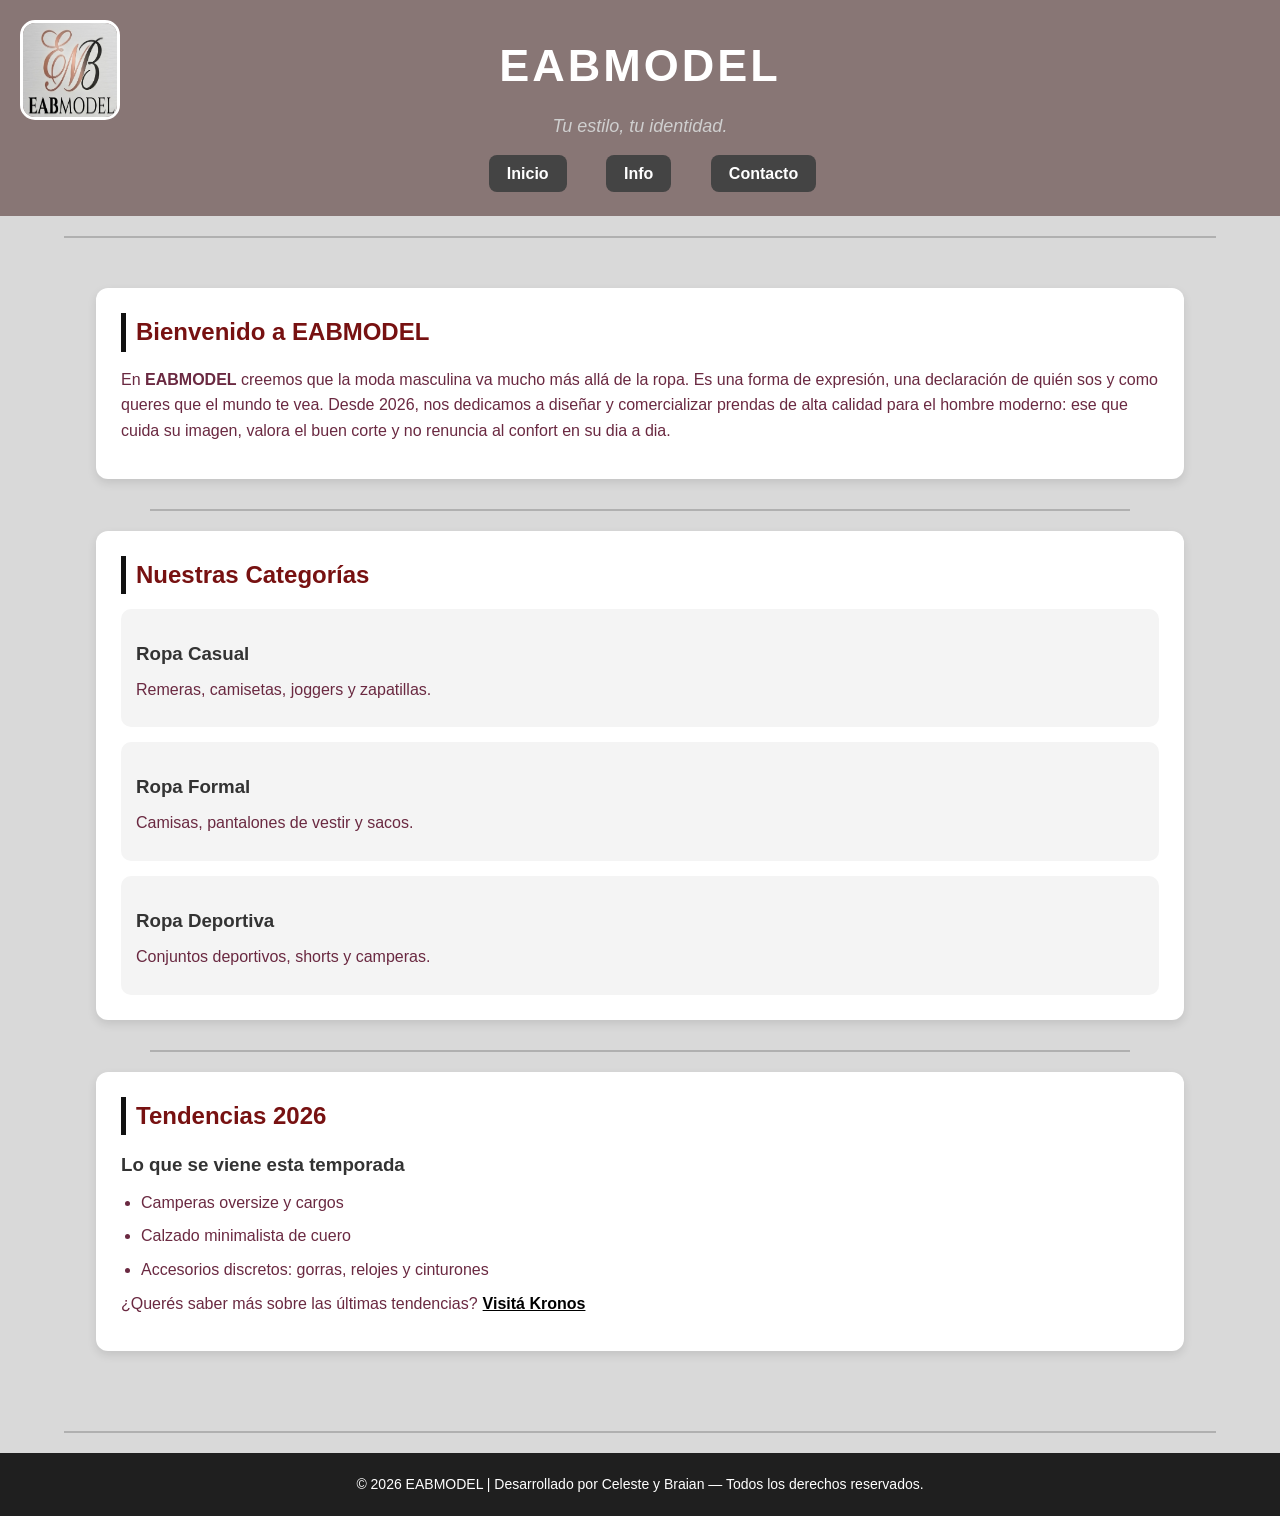
==== commit eea63eda: "cambios1" ====
--- a/index.html
+++ b/index.html
@@ -25,7 +25,7 @@
     <main>
         <section id="bienvenida">
             <h2>Bienvenido a EABMODEL</h2>
-            <p>En <strong>EABMODEL</strong> creemos que la moda masculina va mucho más allá de la ropa. Es una forma de expresión, una declaración de quién sos y cómo querés que el mundo te vea. Desde 2026, nos dedicamos a diseñar y comercializar prendas de alta calidad para el hombre moderno: ese que cuida su imagen, valora el buen corte y no renuncia al confort en su día a día.</p>
+            <p>En <strong>EABMODEL</strong> creemos que la moda masculina va mucho más allá de la ropa. Es una forma de expresión, una declaración de quién sos y como queres que el mundo te vea. Desde 2026, nos dedicamos a diseñar y comercializar prendas de alta calidad para el hombre moderno: ese que cuida su imagen, valora el buen corte y no renuncia al confort en su dia a dia.</p>
         </section>
 
         <hr>
